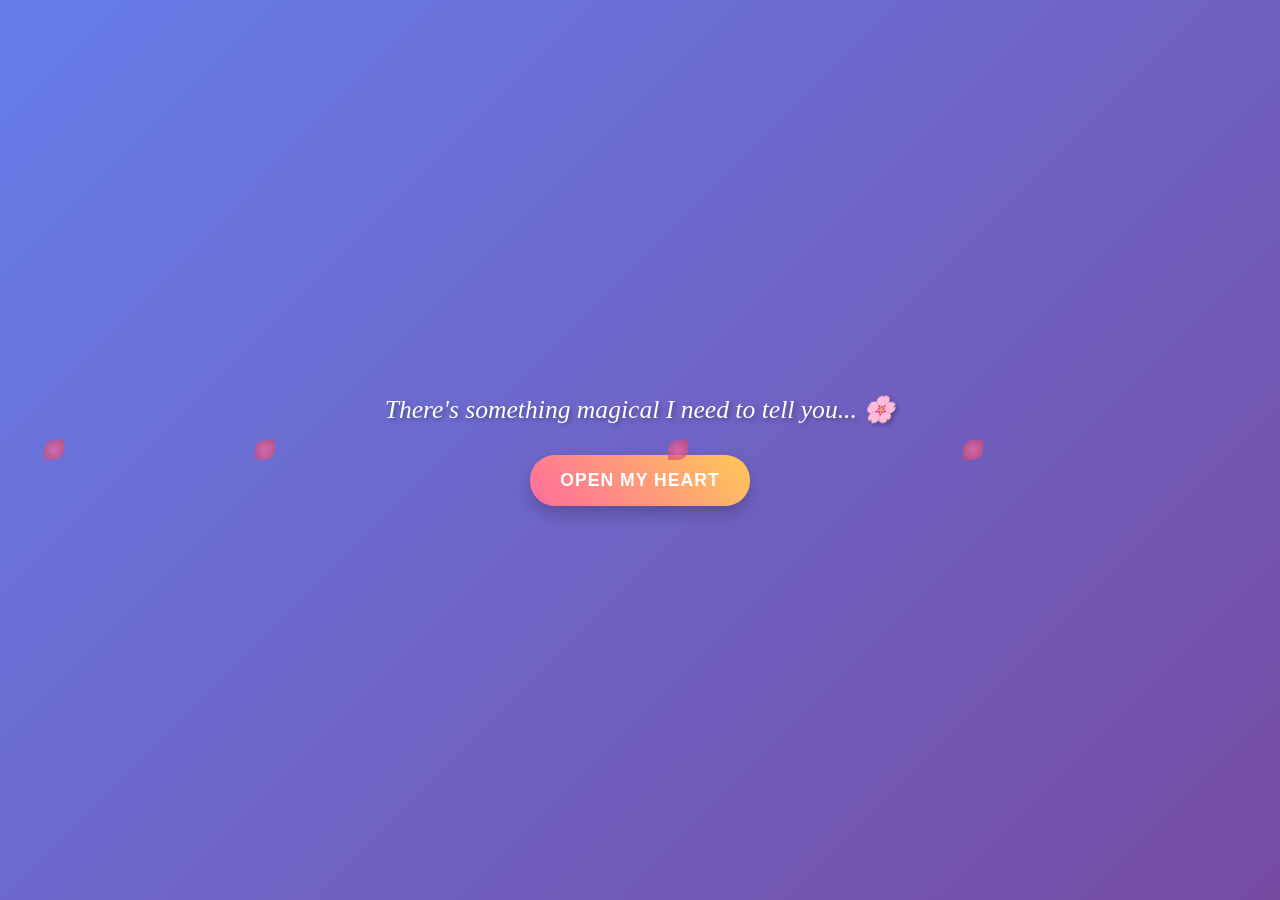
==== index.html @ 3d4b1df2 "Update index.html" ====
<!DOCTYPE html>
<html lang="en">
<head>
    <meta charset="UTF-8">
    <meta name="viewport" content="width=device-width, initial-scale=1">
    <link rel="icon" type="image/x-icon" href="favicon.ico">
    <title>A Letter for You ayashiii</title>
    <style>
        * {
            margin: 0;
            padding: 0;
            box-sizing: border-box;
        }

        body {
            font-family: "Georgia", serif;
            background: linear-gradient(135deg, #667eea 0%, #764ba2 100%);
            color: #fff;
            display: flex;
            justify-content: center;
            align-items: center;
            min-height: 100vh;
            height: auto;
            flex-direction: column;
            overflow-y: auto;
            position: relative;
        }

        /* Music control button */
        .music-control {
            position: fixed;
            top: 20px;
            right: 20px;
            z-index: 1000;
            background: rgba(255, 255, 255, 0.2);
            border: 2px solid rgba(255, 255, 255, 0.3);
            border-radius: 50%;
            width: 60px;
            height: 60px;
            display: flex;
            align-items: center;
            justify-content: center;
            cursor: pointer;
            transition: all 0.3s ease;
            backdrop-filter: blur(10px);
            color: white;
            font-size: 1.5rem;
            display: none;
        }

        .music-control:hover {
            background: rgba(255, 255, 255, 0.3);
            transform: scale(1.1);
        }

        .music-control.playing {
            animation: pulse 1.5s infinite;
        }

        @keyframes pulse {
            0% { box-shadow: 0 0 0 0 rgba(255, 107, 157, 0.7); }
            70% { box-shadow: 0 0 0 10px rgba(255, 107, 157, 0); }
            100% { box-shadow: 0 0 0 0 rgba(255, 107, 157, 0); }
        }

        /* Floating petals animation */
        .petal {
            position: absolute;
            width: 20px;
            height: 20px;
            background: radial-gradient(ellipse at center, #ff6b9d 0%, #c44569 100%);
            border-radius: 50% 0 50% 0;
            animation: float 8s infinite linear;
            opacity: 0.7;
        }

        @keyframes float {
            0% {
                transform: translateY(-100vh) rotate(0deg);
                opacity: 0;
            }
            10% {
                opacity: 0.7;
            }
            90% {
                opacity: 0.7;
            }
            100% {
                transform: translateY(100vh) rotate(360deg);
                opacity: 0;
            }
        }

        .intro {
            text-align: center;
            font-size: 1.6rem;
            margin-bottom: 30px;
            opacity: 1;
            transition: opacity 1s ease;
            text-shadow: 2px 2px 4px rgba(0,0,0,0.3);
            font-style: italic;
        }

        .btn {
            padding: 15px 30px;
            font-size: 1.1rem;
            background: linear-gradient(45deg, #ff6b9d, #feca57);
            border: none;
            border-radius: 25px;
            cursor: pointer;
            color: white;
            transition: 0.3s;
            box-shadow: 0 8px 15px rgba(0,0,0,0.2);
            font-weight: bold;
            text-transform: uppercase;
            letter-spacing: 1px;
        }

        .btn:hover {
            transform: translateY(-2px);
            box-shadow: 0 12px 20px rgba(0,0,0,0.3);
        }

        .letter {
            display: none;
            background: linear-gradient(135deg, #ffeef8 0%, #fff5f5 50%, #fdf2f8 100%);
            color: #2d2d2d;
            padding: 40px;
            border-radius: 20px;
            width: 85%;
            max-width: 600px;
            min-height: 700px;
            height: auto;
            box-shadow: 0 20px 40px rgba(0,0,0,0.2);
            font-size: 1.1rem;
            line-height: 1.9;
            text-align: left;
            position: relative;
            white-space: pre-wrap;
            overflow-wrap: break-word;
            font-family: "Times New Roman", Georgia, serif;
            overflow: hidden;
            border: 3px solid #ff6b9d;
            margin: 20px 0;
        }

        .letter::before {
            content: "🌸 🌺 🌸 🌺 🌸 🌺 🌸 🌺 🌸 🌺";
            position: absolute;
            top: 10px;
            left: 50%;
            transform: translateX(-50%);
            font-size: 1.5rem;
            opacity: 0.6;
        }

        .letter::after {
            content: "🌺 🌸 🌺 🌸 🌺 🌸 🌺 🌸 🌺 🌸";
            position: absolute;
            bottom: 10px;
            left: 50%;
            transform: translateX(-50%);
            font-size: 1.5rem;
            opacity: 0.6;
        }

        .letter p {
            margin-top: 0;
            overflow: visible;
        }

        .signature {
            text-align: center;
            margin: 20px auto 0 auto;
            width: 100%;
            font-size: 1.1rem;
            color: #c44569;
            font-weight: bold;
            transform: rotate(-1deg);
            transition: opacity 2s ease-in-out;
            font-style: italic;
            line-height: 1.3;
        }

        .photo-gallery {
            display: none;
            flex-wrap: wrap;
            justify-content: center;
            gap: 20px;
            margin: 30px 0;
            padding: 20px 0;
            position: relative;
        }

        .photo-gallery img {
            width: 120px;
            height: 120px;
            object-fit: cover;
            border-radius: 50%;
            border: 5px solid #ff6b9d;
            box-shadow: 0 8px 16px rgba(255, 107, 157, 0.3);
            opacity: 0;
            transform: scale(0.8) rotate(-5deg);
            transition: opacity 1s ease, transform 1s ease;
            cursor: move;
            position: relative;
            z-index: 10;
        }

        .photo-gallery img:nth-child(2) {
            transform: scale(0.8) rotate(3deg);
        }

        .photo-gallery img:nth-child(3) {
            transform: scale(0.8) rotate(-8deg);
        }

        .photo-gallery img.dragging {
            position: absolute;
            transform: none !important;
            opacity: 0.9;
            z-index: 100;
        }

        .cta-link {
            display: block;
            width: 80%;
            max-width: 300px;
            margin: 30px auto 20px auto;
            padding: 15px 20px;
            background: linear-gradient(45deg, #ff6b9d, #c44569);
            color: #fff;
            text-decoration: none;
            font-family: sans-serif;
            border-radius: 30px;
            text-align: center;
            opacity: 0;
            pointer-events: none;
            transition: opacity 0.8s ease, transform 0.8s ease;
            transform: translateY(20px);
            font-weight: bold;
            text-transform: uppercase;
            letter-spacing: 1px;
            box-sizing: border-box;
        }

        .heart {
            color: #ff6b9d;
            font-size: 1.3em;
            animation: heartbeat 1.5s ease-in-out infinite alternate;
        }

        @keyframes heartbeat {
            to {
                transform: scale(1.1);
            }
        }

        /* Mobile Responsive */
        @media (max-width: 600px) {
            body {
                padding: 10px;
                min-height: 100vh;
                overflow-y: auto;
            }
            
            .intro {
                font-size: 1.3rem;
                margin-bottom: 20px;
                padding: 0 10px;
            }
            
            .btn {
                padding: 12px 25px;
                font-size: 1rem;
            }
            
            .letter {
                width: 95%;
                padding: 25px 20px 70px 20px;
                min-height: auto;
                font-size: 1rem;
                line-height: 1.6;
                margin: 10px 0;
                border-radius: 15px;
            }
            
            .letter::before {
                font-size: 1.2rem;
                top: 8px;
            }
            
            .letter::after {
                font-size: 1.2rem;
                bottom: 8px;
            }
            
            /* ===== BAGIAN YANG DIPERBAIKI ===== */
            .signature {
                font-size: 0.95rem;
                margin-top: 15px; /* Margin atas tetap ada */
                line-height: 1.2;
                transform: rotate(-1deg);
                /* Properti yang menyebabkan tidak center dihapus (right, bottom, left, max-width) */
            }
            
            .music-control {
                width: 50px;
                height: 50px;
                font-size: 1.2rem;
                top: 15px;
                right: 15px;
            }
            
            .photo-gallery {
                gap: 15px;
                margin: 20px 0;
                padding: 15px 0;
            }
            
            .photo-gallery img {
                width: 100px;
                height: 100px;
                border: 3px solid #ff6b9d;
            }
            
            .cta-link {
                width: 90%;
                max-width: 280px;
                margin: 25px auto 15px auto;
                padding: 12px 15px;
                font-size: 0.9rem;
            }
        }

        @media (max-width: 400px) {
            .letter {
                width: 98%;
                padding: 20px 15px;
                font-size: 0.95rem;
            }
            
            .signature {
                font-size: 0.85rem;
                margin-top: 12px;
                transform: rotate(-1deg);
            }
            
            .photo-gallery img {
                width: 80px;
                height: 80px;
            }
            
            .intro {
                font-size: 1.1rem;
            }
            
            .cta-link {
                width: 95%;
                max-width: 250px;
                margin: 20px auto 12px auto;
                padding: 10px 15px;
                font-size: 0.85rem;
            }
        }
    </style>
</head>
<body>
    <div class="music-control" id="musicControl" onclick="toggleMusic()">
        <span id="musicIcon">🎵</span>
    </div>
    <audio id="backgroundMusic" loop preload="auto">
        <source src="sempurna.mp3" type="audio/mpeg">
        Your browser does not support the audio element.
    </audio>
    <div class="intro" id="introText">
        There's something magical I need to tell you... 🌸
    </div>
    <button class="btn" onclick="showLetter()">Open My Heart</button>
    <div class="letter" id="letterBox">
        <p id="typedText"></p>
        <div class="photo-gallery" id="photoGallery">
            <img src="1.jpg" alt="Beautiful 1">
            <img src="2.jpg" alt="Beautiful 2">
            <img src="3.jpg" alt="Beautiful 3">
        </div>
        <a href="deskripsi.html" class="cta-link" id="descriptionLink" onclick="showMessage()">
            💕 CLICK HERE 💕
        </a>
        <div class="signature" id="signature" style="opacity: 0;">
            With all my love 💖<br>
            This present is for youuu!!!!
        </div>
    </div>

    <script>
    const backgroundMusic = document.getElementById('backgroundMusic');
    const musicControl = document.getElementById('musicControl');
    const musicIcon = document.getElementById('musicIcon');
    let isMusicPlaying = false;

    backgroundMusic.addEventListener('loadeddata', () => {
        console.log('Audio file loaded successfully');
    });
    backgroundMusic.addEventListener('error', (e) => {
        console.error('Error loading audio file:', e);
    });

    backgroundMusic.volume = 1.0;

    function createPetal() {
        const petal = document.createElement('div');
        petal.classList.add('petal');
        petal.style.left = Math.random() * 100 + '%';
        petal.style.animationDelay = Math.random() * 3 + 's';
        petal.style.animationDuration = (Math.random() * 3 + 5) + 's';
        document.body.appendChild(petal);

        setTimeout(() => {
            petal.remove();
        }, 8000);
    }
    setInterval(createPetal, 300);

    function toggleMusic() {
        if (!isMusicPlaying) {
            backgroundMusic.play().then(() => {
                musicControl.classList.add('playing');
                musicIcon.textContent = '🔊';
                isMusicPlaying = true;
                console.log('Music started playing');
            }).catch(e => {
                console.error('Error playing music:', e);
            });
        } else {
            backgroundMusic.pause();
            musicControl.classList.remove('playing');
            musicIcon.textContent = '🔇';
            isMusicPlaying = false;
            console.log('Music paused');
        }
    }

    const message = `My Dearest Cool & Beautiful Ayashiii,

Every time I look at you, I get caught between awe and admiration. You have that rare kind of beauty that doesn't just stop at appearances it's in the way you carry yourself, with confidence so natural yet so captivating.

Your smile? Stunning. Your gaze? Sharp, yet warm enough to melt away the coldest silence. There's a cool aura about you, like you know exactly who you are and don't need the world's validation and honestly, that makes you even more irresistible.

And then there's "akusikma." The way you say it feels like a signature, a mark that's completely yours. It's not just a word anymore it's you: cool, beautiful, and unforgettable.

What amazes me most isn't just your beauty, but the effortless balance you hold you're calm yet striking, elegant yet approachable. Every moment with you feels like I'm standing in the presence of someone rare, someone truly unforgettable.

To me, you're not just cool and beautiful you're Sikma. A one of a kind soul that I wouldn't trade for anything in this world.

♥`;

    function showLetter() {
        const introText = document.getElementById("introText");
        const readButton = document.querySelector(".btn");

        introText.style.opacity = 0;
        readButton.style.opacity = 0;

        setTimeout(() => {
            introText.style.display = "none";
            readButton.style.display = "none";
            musicControl.style.display = "flex";
        }, 1000);

        setTimeout(() => {
            const letterBox = document.getElementById("letterBox");
            const typedText = document.getElementById("typedText");
            letterBox.style.display = "block";

            if (!isMusicPlaying) {
                toggleMusic();
            }

            let i = 0;
            function typeWriter() {
                if (i < message.length) {
                    if (message.charAt(i) === "\n") {
                        typedText.innerHTML += "<br>";
                    } else {
                        typedText.innerHTML += message.charAt(i);
                    }
                    i++;
                    setTimeout(typeWriter, 10);
                } else {
                    showPhotos();
                }
            }
            typeWriter();
        }, 1200);
    }

    function showPhotos() {
        const gallery = document.getElementById("photoGallery");
        gallery.style.display = "flex";

        const photos = gallery.querySelectorAll("img");
        let photoIndex = 0;

        function showNextPhoto() {
            if (photoIndex < photos.length) {
                const photo = photos[photoIndex];
                photo.style.opacity = 1;
                photo.style.transform = "scale(1) rotate(0deg)";
                setTimeout(() => {
                    makeDraggable(photo);
                }, 1000);
                photoIndex++;
                setTimeout(showNextPhoto, 600);
            } else {
                showFinalElements();
            }
        }
        showNextPhoto();
    }

    function showFinalElements() {
        const link = document.getElementById("descriptionLink");
        const signature = document.getElementById("signature");

        setTimeout(() => {
            link.style.opacity = 1;
            link.style.pointerEvents = "auto";
            link.style.transform = "translateY(0)";
        }, 800);

        setTimeout(() => {
            signature.style.opacity = 1;
        }, 1500);
    }

    function showMessage() {
        alert("You are the most beautiful person, inside and out. Your 'akusikma' will always make my heart skip a beat! 💕");
    }

    function makeDraggable(img) {
        let isDragging = false;
        let currentX;
        let currentY;
        let initialX;
        let initialY;
        let xOffset = 0;
        let yOffset = 0;

        img.addEventListener('mousedown', startDragging);
        img.addEventListener('touchstart', startDragging, { passive: false });

        function startDragging(e) {
            e.preventDefault();
            img.classList.add('dragging');
            img.style.position = 'absolute';

            if (e.type === 'touchstart') {
                initialX = e.touches[0].clientX - xOffset;
                initialY = e.touches[0].clientY - yOffset;
            } else {
                initialX = e.clientX - xOffset;
                initialY = e.clientY - yOffset;
            }

            isDragging = true;

            document.addEventListener('mousemove', drag);
            document.addEventListener('touchmove', drag, { passive: false });
            document.addEventListener('mouseup', stopDragging);
            document.addEventListener('touchend', stopDragging);
        }

        function drag(e) {
            if (isDragging) {
                e.preventDefault();
                if (e.type === 'touchmove') {
                    currentX = e.touches[0].clientX - initialX;
                    currentY = e.touches[0].clientY - initialY;
                } else {
                    currentX = e.clientX - initialX;
                    currentY = e.clientY - initialY;
                }

                xOffset = currentX;
                yOffset = currentY;

                img.style.left = currentX + 'px';
                img.style.top = currentY + 'px';
            }
        }

        function stopDragging() {
            isDragging = false;
            img.classList.remove('dragging');
            document.removeEventListener('mousemove', drag);
            document.removeEventListener('touchmove', drag);
            document.removeEventListener('mouseup', stopDragging);
            document.removeEventListener('touchend', stopDragging);
        }
    }
</script>
</body>
</html>
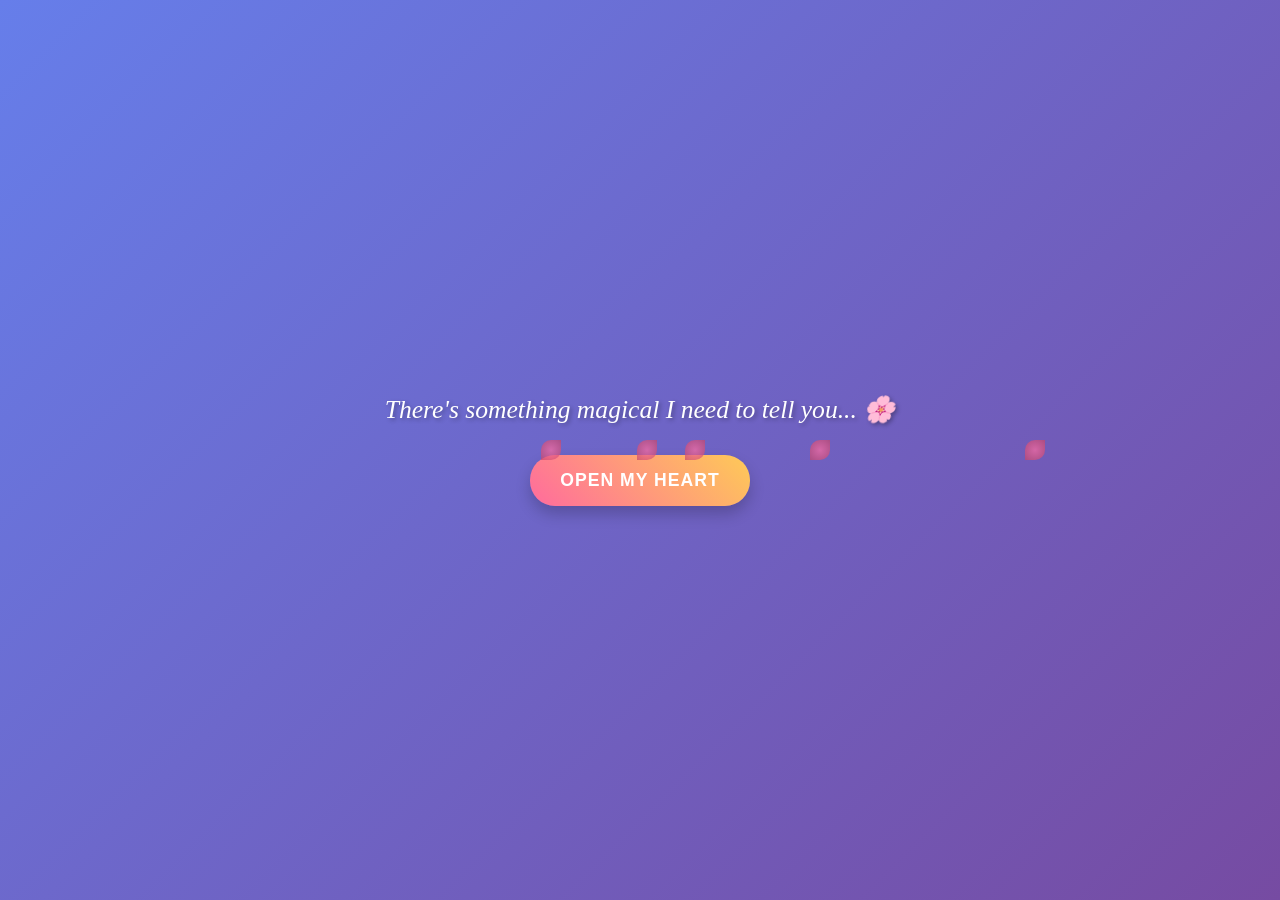
==== commit 486ec85b: "Update index.html" ====
--- a/index.html
+++ b/index.html
@@ -171,7 +171,7 @@
 
         .signature {
             text-align: center;
-            margin: 20px auto 0 auto;
+            margin: 15px auto 0 auto;
             width: 100%;
             font-size: 1.1rem;
             color: #c44569;
@@ -602,3 +602,4 @@
 </script>
 </body>
 </html>
+
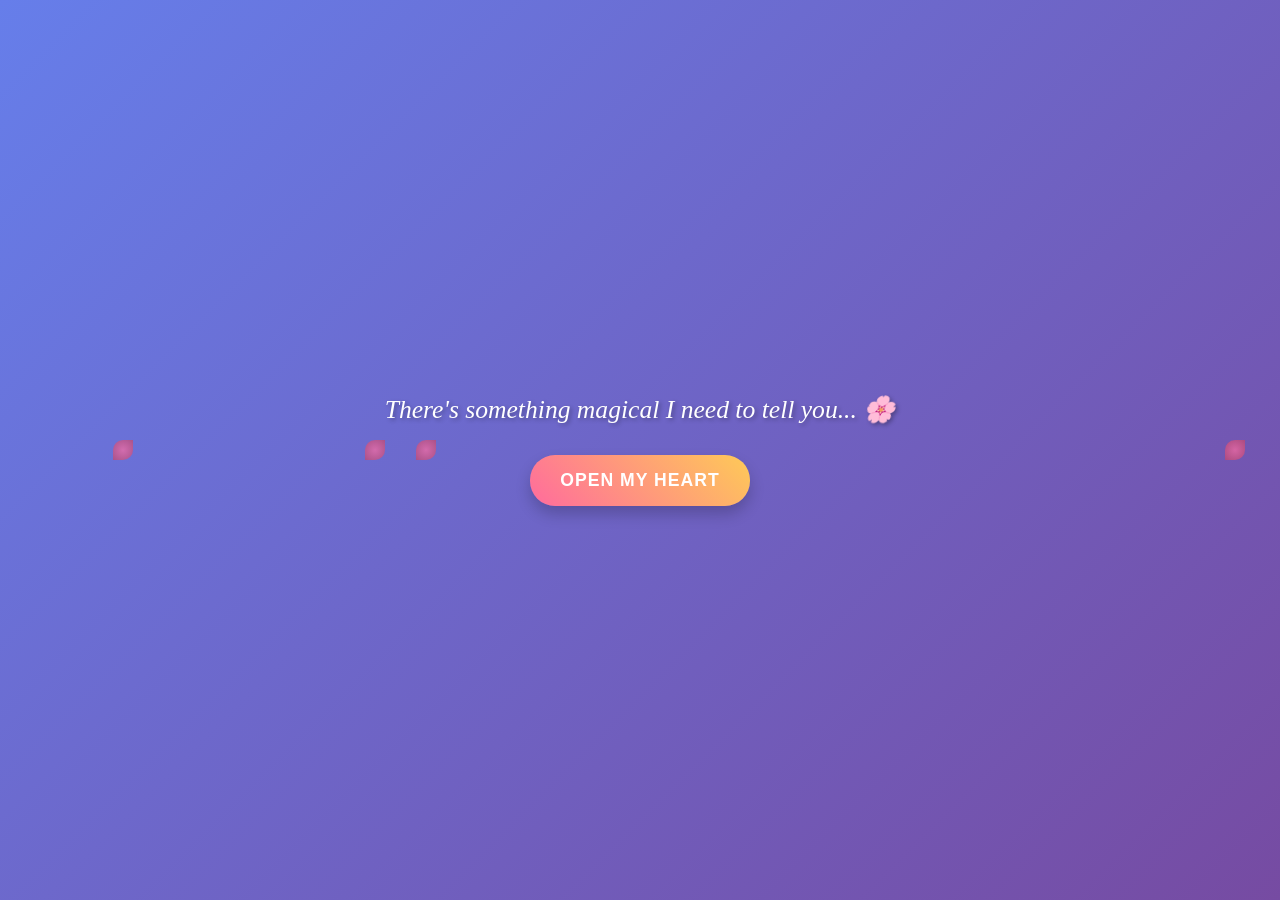
==== commit 3d28d41f: "Update index.html" ====
--- a/index.html
+++ b/index.html
@@ -171,7 +171,7 @@
 
         .signature {
             text-align: center;
-            margin: 15px auto 0 auto;
+            margin: 10px auto 0 auto;
             width: 100%;
             font-size: 1.1rem;
             color: #c44569;
@@ -603,3 +603,4 @@
 </body>
 </html>
 
+
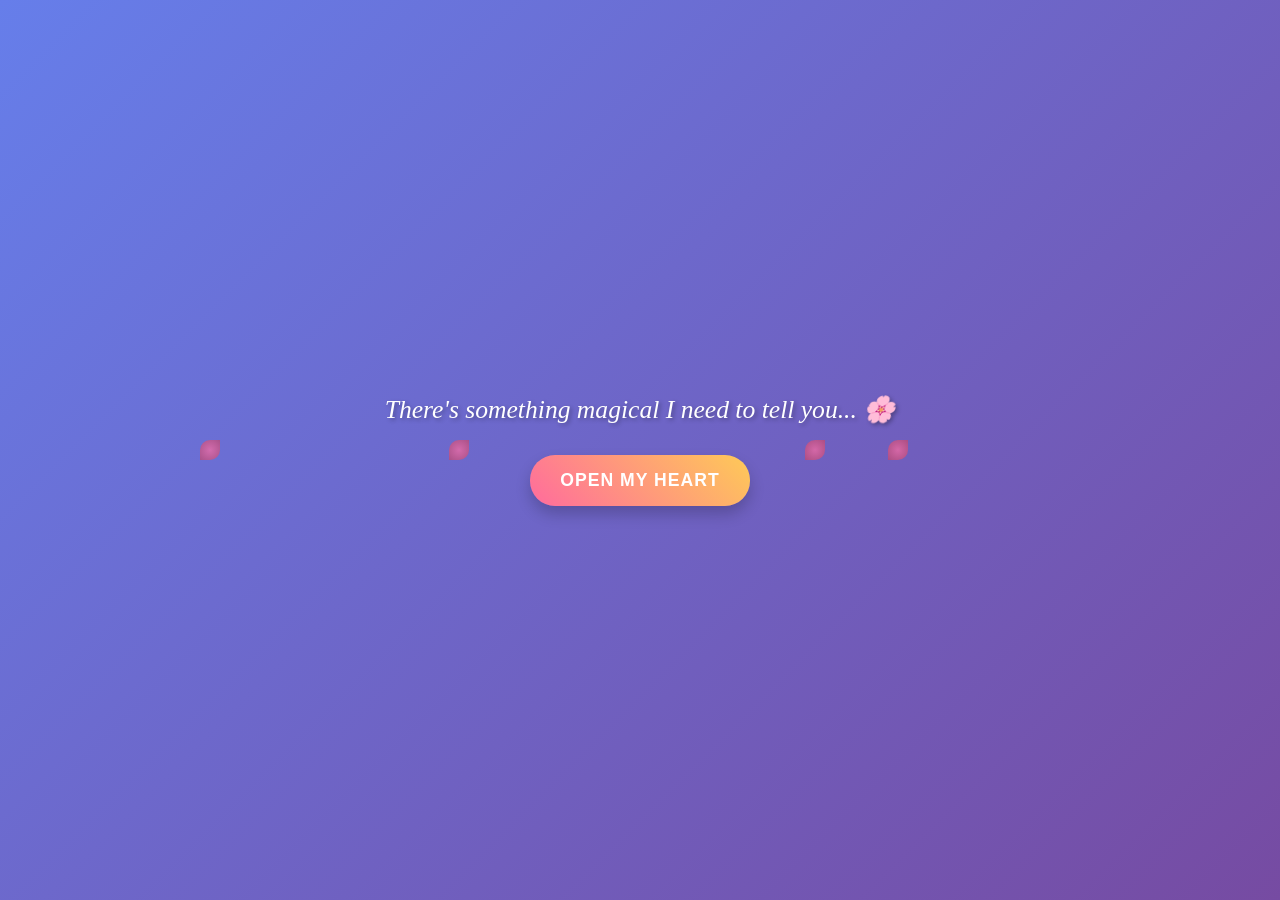
==== commit cf670924: "Update index.html" ====
--- a/index.html
+++ b/index.html
@@ -171,7 +171,7 @@
 
         .signature {
             text-align: center;
-            margin: 10px auto 0 auto;
+            margin: 1px auto 0 auto;
             width: 100%;
             font-size: 1.1rem;
             color: #c44569;
@@ -604,3 +604,4 @@
 </html>
 
 
+
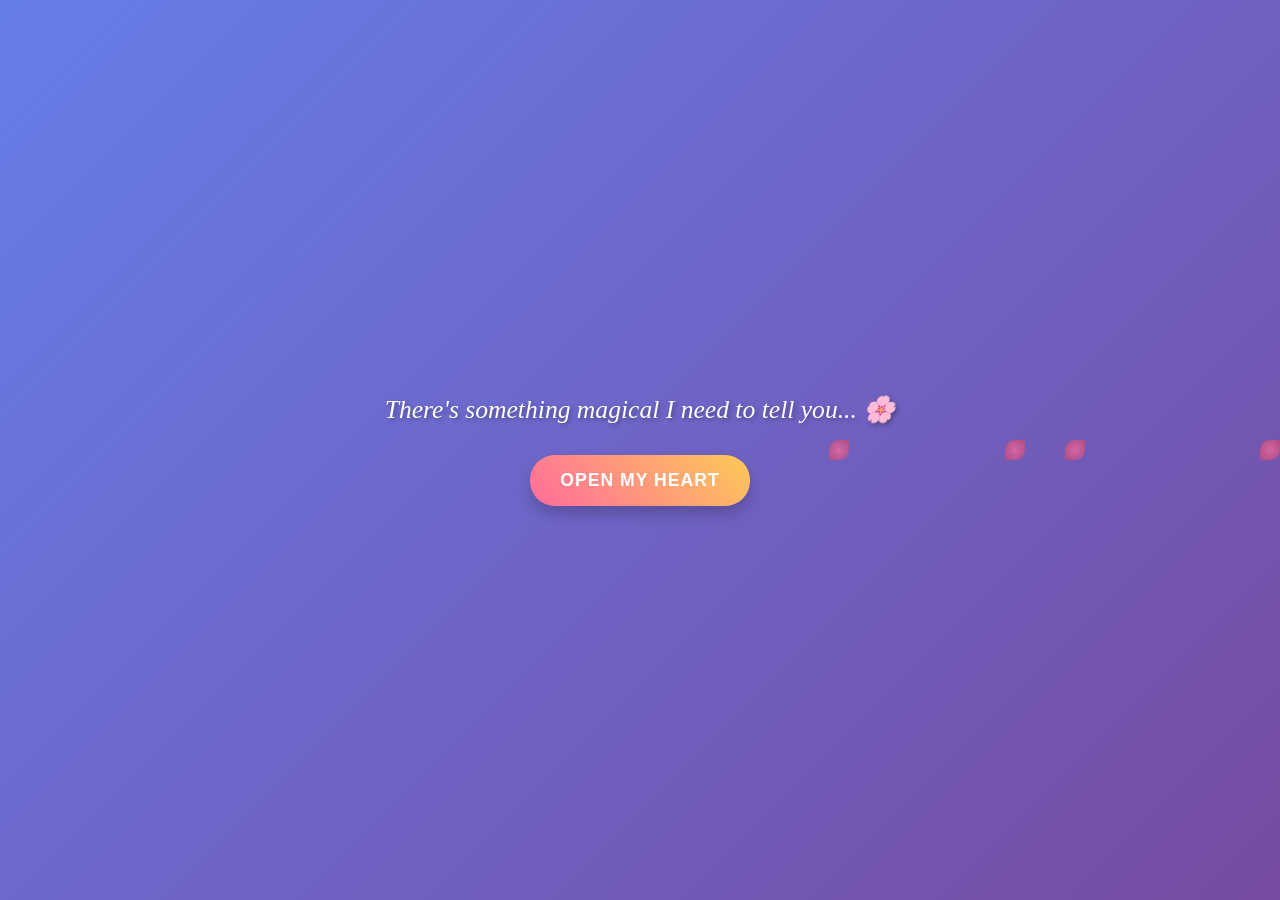
==== commit 446018a8: "Update index.html" ====
--- a/index.html
+++ b/index.html
@@ -277,7 +277,7 @@
             
             .letter {
                 width: 95%;
-                padding: 25px 20px 70px 20px;
+                padding: 25px 20px 50px 20px; /* --- PERBAIKAN --- Padding bawah dikurangi */
                 min-height: auto;
                 font-size: 1rem;
                 line-height: 1.6;
@@ -295,13 +295,11 @@
                 bottom: 8px;
             }
             
-            /* ===== BAGIAN YANG DIPERBAIKI ===== */
             .signature {
                 font-size: 0.95rem;
-                margin-top: 15px; /* Margin atas tetap ada */
+                margin-top: 0; /* --- PERBAIKAN --- Margin atas dihapus, jarak diatur oleh tombol */
                 line-height: 1.2;
                 transform: rotate(-1deg);
-                /* Properti yang menyebabkan tidak center dihapus (right, bottom, left, max-width) */
             }
             
             .music-control {
@@ -327,7 +325,7 @@
             .cta-link {
                 width: 90%;
                 max-width: 280px;
-                margin: 25px auto 15px auto;
+                margin: 35px auto 25px auto; /* --- PERBAIKAN --- Margin atas dan bawah ditambah */
                 padding: 12px 15px;
                 font-size: 0.9rem;
             }
@@ -342,7 +340,7 @@
             
             .signature {
                 font-size: 0.85rem;
-                margin-top: 12px;
+                margin-top: 0; /* --- PERBAIKAN --- Disesuaikan juga untuk layar sangat kecil */
                 transform: rotate(-1deg);
             }
             
@@ -358,7 +356,7 @@
             .cta-link {
                 width: 95%;
                 max-width: 250px;
-                margin: 20px auto 12px auto;
+                margin: 30px auto 20px auto; /* --- PERBAIKAN --- Margin disesuaikan */
                 padding: 10px 15px;
                 font-size: 0.85rem;
             }
@@ -602,6 +600,3 @@
 </script>
 </body>
 </html>
-
-
-
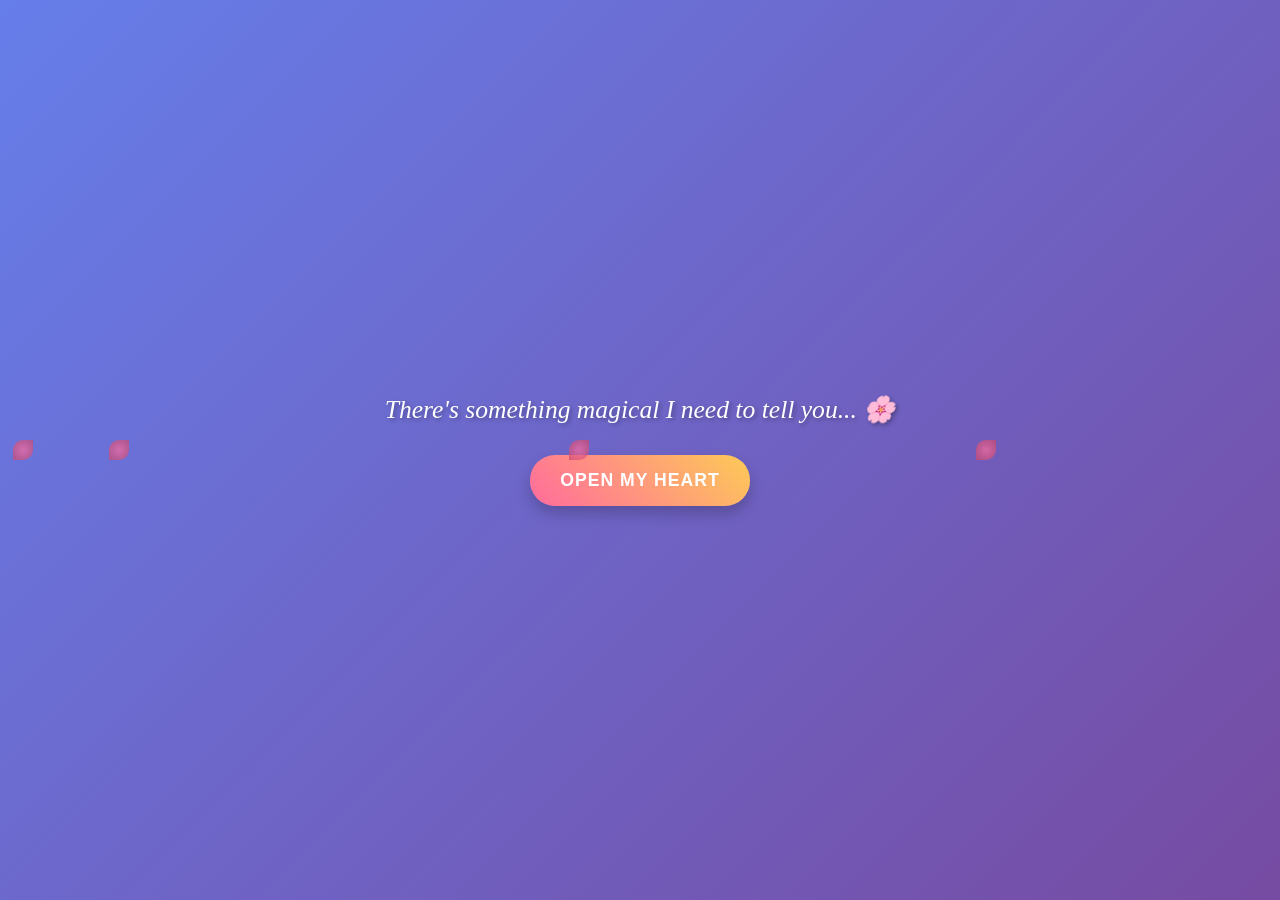
==== commit 4ecc7341: "Update index.html" ====
--- a/index.html
+++ b/index.html
@@ -171,15 +171,15 @@
 
         .signature {
             text-align: center;
-            margin: 1px auto 0 auto;
+            margin: 20px auto 40px auto; /* Add more top/bottom margin for better spacing */
             width: 100%;
-            font-size: 1.1rem;
-            color: #c44569;
-            font-weight: bold;
-            transform: rotate(-1deg);
+            font-size: 1.2rem; /* Slightly larger for prominence */
+            color: #ff6b9d; /* Softer pink to match the theme */
+            font-weight: normal; /* Less bold for a gentle feel */
+            transform: none; /* Remove rotation for straight alignment */
             transition: opacity 2s ease-in-out;
-            font-style: italic;
-            line-height: 1.3;
+            font-style: normal; /* No italic slant */
+            line-height: 1.6; /* Looser spacing between lines */
         }
 
         .photo-gallery {
@@ -226,21 +226,22 @@
             display: block;
             width: 80%;
             max-width: 300px;
-            margin: 30px auto 20px auto;
-            padding: 15px 20px;
+            margin: 40px auto 30px auto; /* More space above/below to breathe */
+            padding: 12px 20px; /* Balanced padding */
             background: linear-gradient(45deg, #ff6b9d, #c44569);
             color: #fff;
             text-decoration: none;
-            font-family: sans-serif;
+            font-family: "Georgia", serif; /* Match the letter's font for consistency */
             border-radius: 30px;
             text-align: center;
             opacity: 0;
             pointer-events: none;
             transition: opacity 0.8s ease, transform 0.8s ease;
             transform: translateY(20px);
-            font-weight: bold;
-            text-transform: uppercase;
-            letter-spacing: 1px;
+            font-weight: bold; /* Keep bold for emphasis */
+            text-transform: none; /* No forced uppercase for a softer look */
+            letter-spacing: 0; /* Remove extra letter spacing */
+            font-size: 1.1rem; /* Slightly larger for readability */
             box-sizing: border-box;
         }
 
@@ -296,10 +297,9 @@
             }
             
             .signature {
-                font-size: 0.95rem;
-                margin-top: 0; /* --- PERBAIKAN --- Margin atas dihapus, jarak diatur oleh tombol */
-                line-height: 1.2;
-                transform: rotate(-1deg);
+                font-size: 1rem;
+                margin: 15px auto 30px auto; /* More room on small screens */
+                line-height: 1.4;
             }
             
             .music-control {
@@ -325,9 +325,9 @@
             .cta-link {
                 width: 90%;
                 max-width: 280px;
-                margin: 35px auto 25px auto; /* --- PERBAIKAN --- Margin atas dan bawah ditambah */
+                margin: 30px auto 20px auto; /* Adjusted spacing */
                 padding: 12px 15px;
-                font-size: 0.9rem;
+                font-size: 1rem;
             }
         }
 
@@ -339,9 +339,8 @@
             }
             
             .signature {
-                font-size: 0.85rem;
-                margin-top: 0; /* --- PERBAIKAN --- Disesuaikan juga untuk layar sangat kecil */
-                transform: rotate(-1deg);
+                font-size: 0.9rem;
+                margin: 10px auto 20px auto;
             }
             
             .photo-gallery img {
@@ -356,9 +355,9 @@
             .cta-link {
                 width: 95%;
                 max-width: 250px;
-                margin: 30px auto 20px auto; /* --- PERBAIKAN --- Margin disesuaikan */
+                margin: 25px auto 15px auto;
                 padding: 10px 15px;
-                font-size: 0.85rem;
+                font-size: 0.95rem;
             }
         }
     </style>
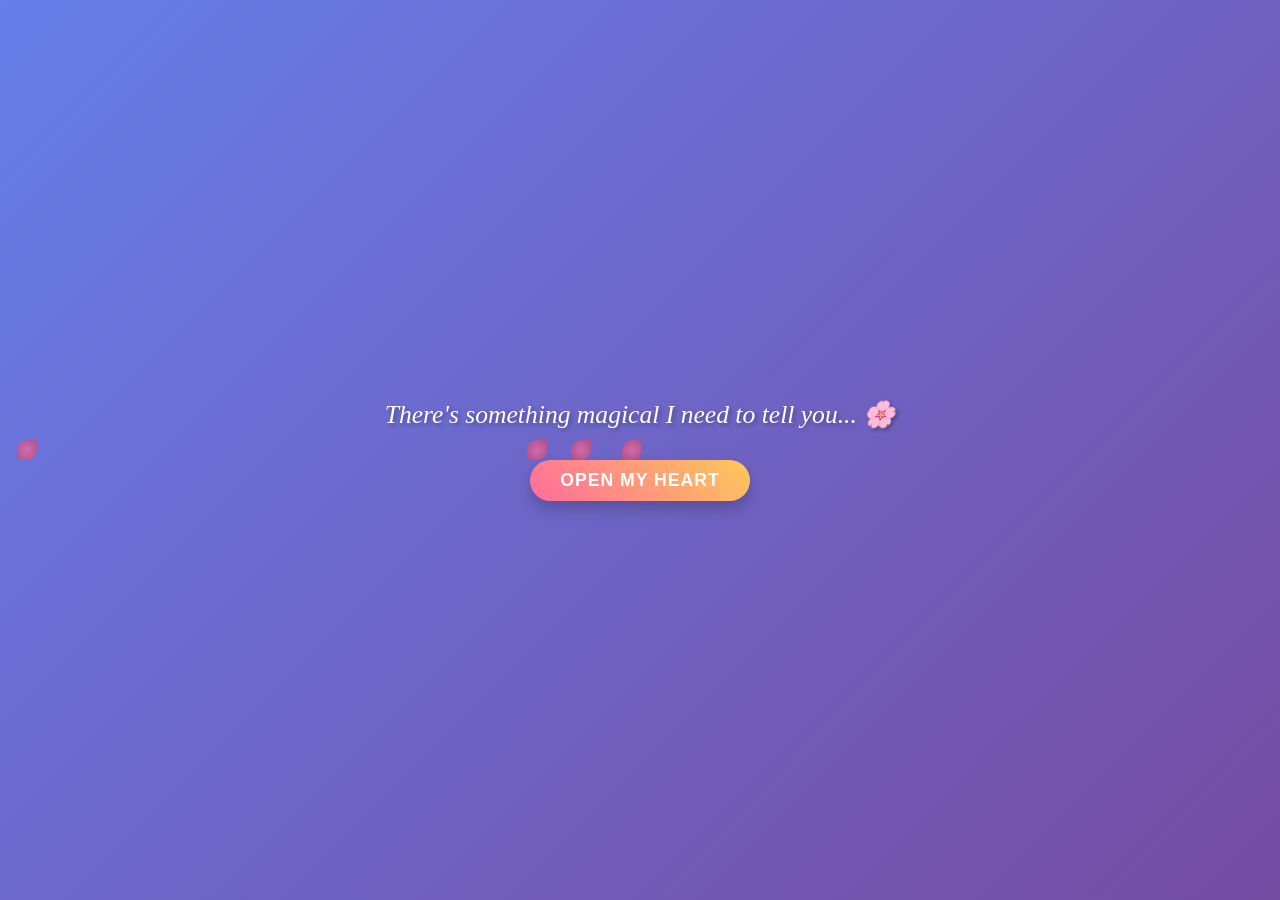
==== commit d2e0cd09: "Update index.html" ====
--- a/index.html
+++ b/index.html
@@ -102,7 +102,7 @@
         }
 
         .btn {
-            padding: 15px 30px;
+            padding: 10px 30px;
             font-size: 1.1rem;
             background: linear-gradient(45deg, #ff6b9d, #feca57);
             border: none;
@@ -599,3 +599,4 @@
 </script>
 </body>
 </html>
+
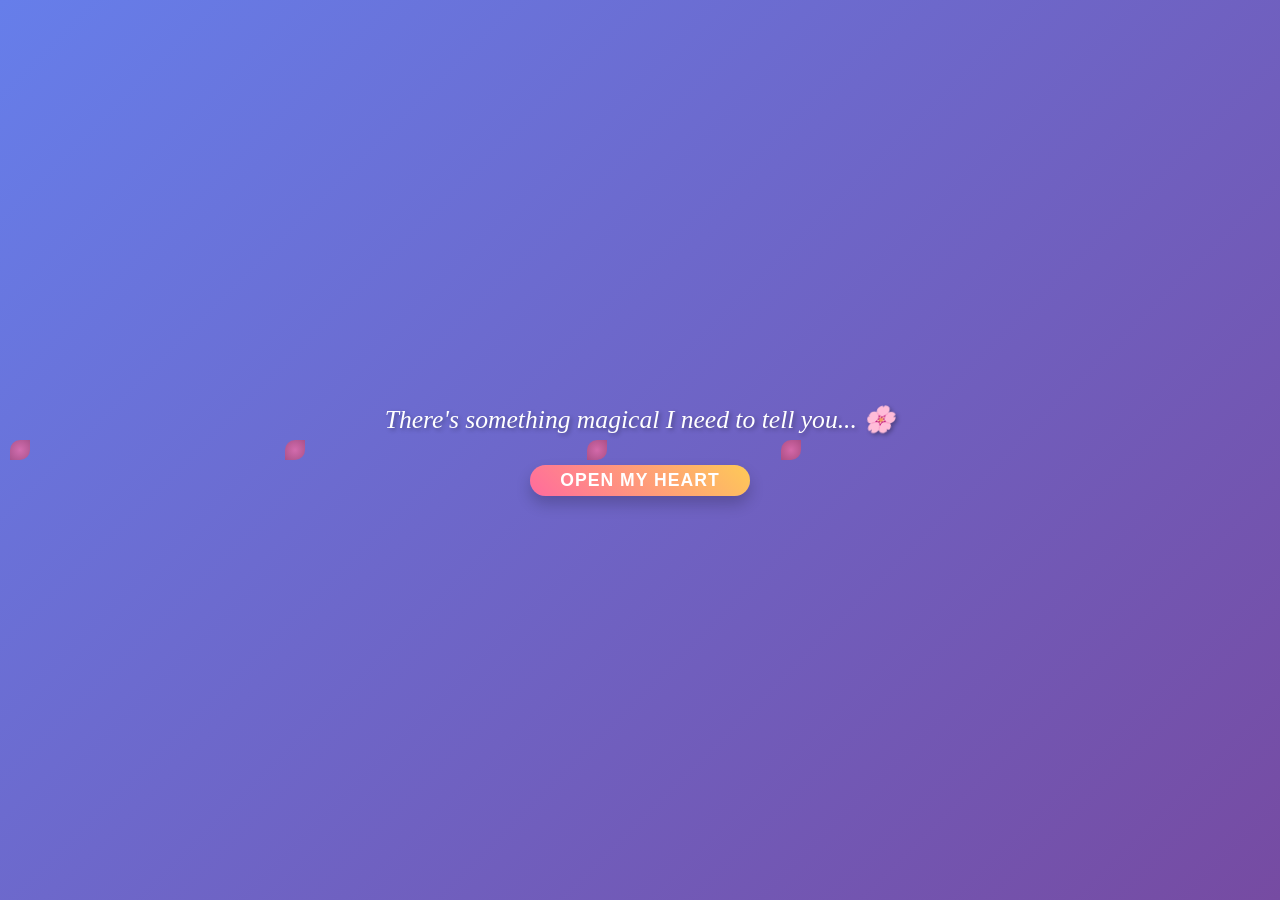
==== commit a9038901: "Update index.html" ====
--- a/index.html
+++ b/index.html
@@ -102,7 +102,7 @@
         }
 
         .btn {
-            padding: 10px 30px;
+            padding: 5px 30px;
             font-size: 1.1rem;
             background: linear-gradient(45deg, #ff6b9d, #feca57);
             border: none;
@@ -600,3 +600,4 @@
 </body>
 </html>
 
+
